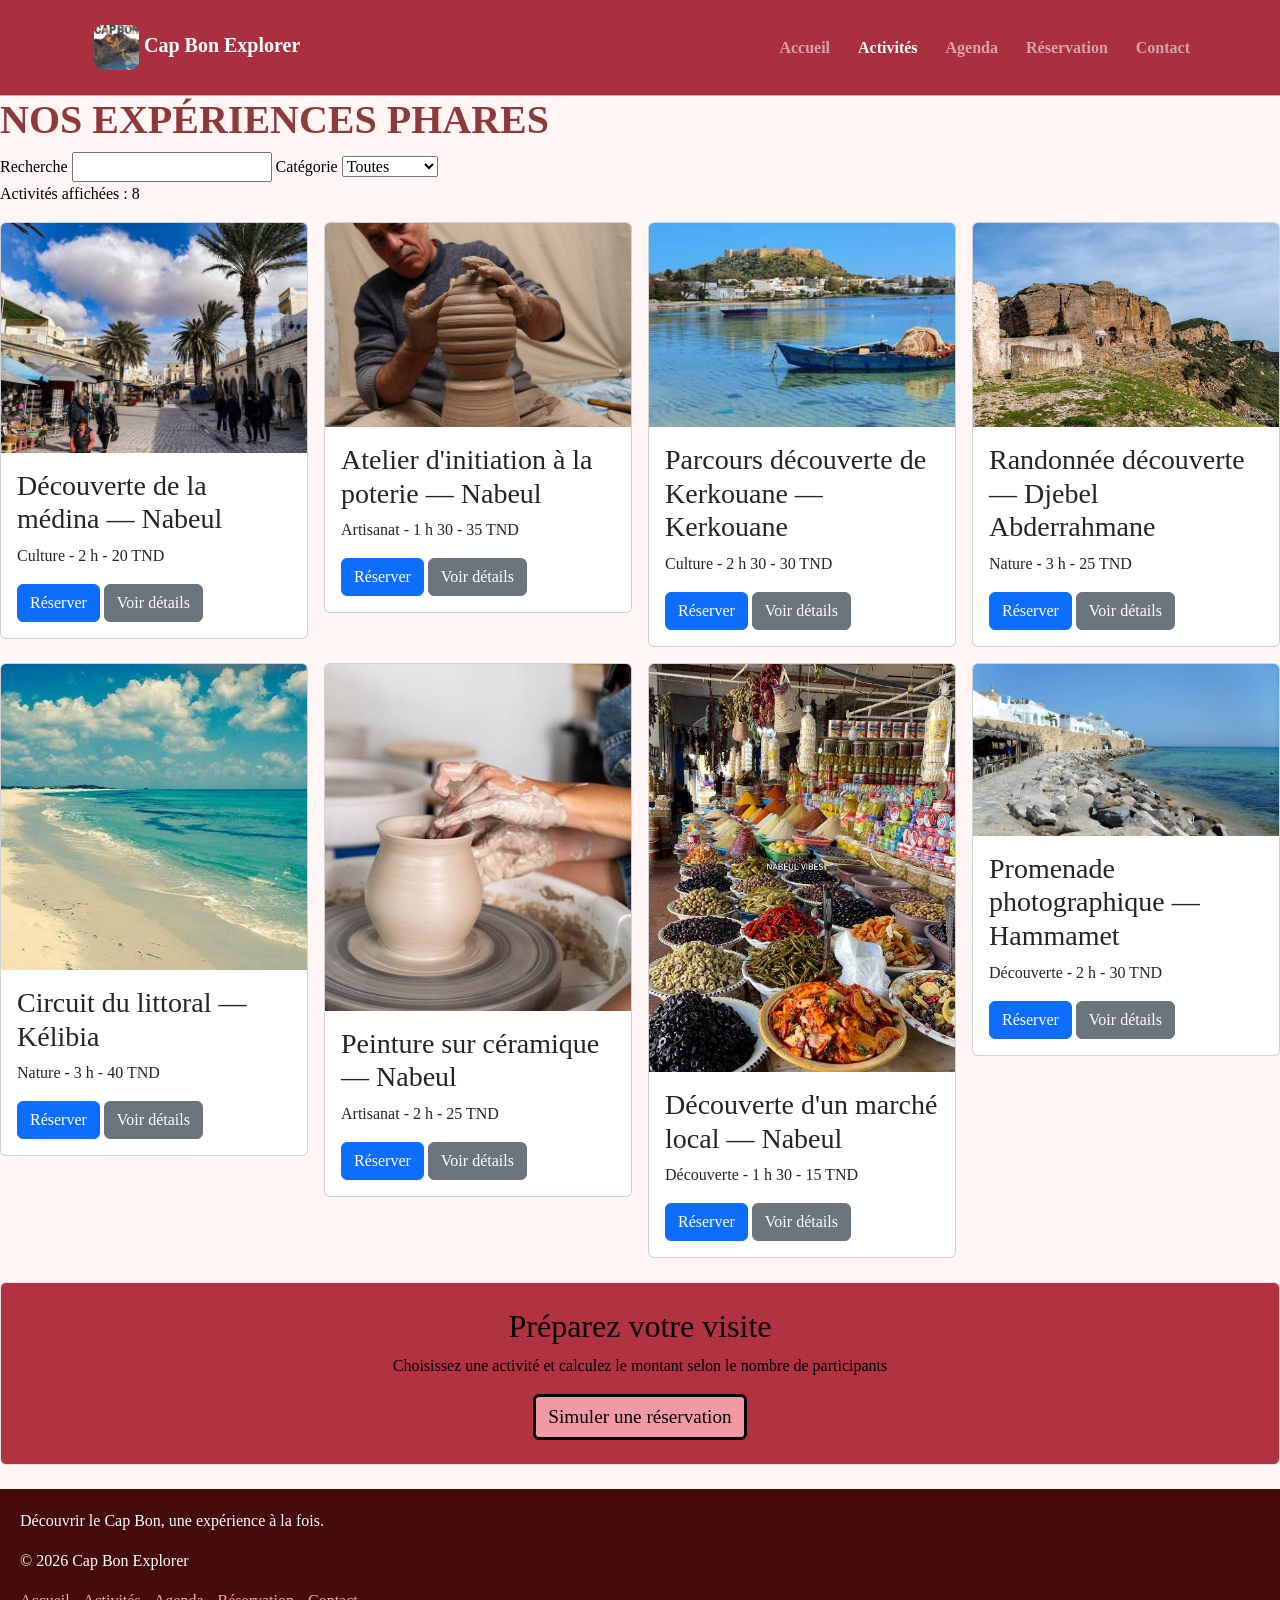
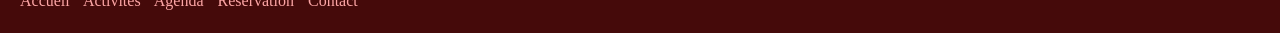
==== activites.html @ 4b928eac "Premiere version de cap bon explorer" ====
<!DOCTYPE html>
<html lang="fr">
  <head>
    <meta charset="utf-8" />
    <meta name="viewport" content="width=device-width, initial-scale=1" />
    <title>Activités</title>

    <link
      rel="stylesheet"
      href="https://cdn.jsdelivr.net/npm/bootstrap@5.3.9/dist/css/bootstrap.min.css"
    />
    <link rel="stylesheet" href="css/style.css" />
  </head>
  <body>
    <header>
      <nav class="navbar navbar-expand-lg navbar-dark site-navbar fw-bold">
        <div class="container">
          <a class="navbar-brand" href="index.html">
            <img src="image/capbon.jpeg" alt="Logo" width="50"/>
            Cap Bon Explorer
          </a>
          <button
            class="navbar-toggler"
            type="button"
            data-bs-toggle="collapse"
            data-bs-target="#menuNav"
          >
            <span class="navbar-toggler-icon"></span>
          </button>

          <div class="collapse navbar-collapse" id="menuNav">
            <ul class="navbar-nav ms-auto">
              <li class="nav-item">
                <a class="nav-link" href="index.html">Accueil</a>
              </li>
              <li class="nav-item">
                <a class="nav-link active" href="activites.html">Activités</a>
              </li>
              <li class="nav-item">
                <a class="nav-link" href="agenda.html">Agenda</a>
              </li>
              <li class="nav-item">
                <a class="nav-link" href="reservation.html">Réservation</a>
              </li>
              <li class="nav-item">
                <a class="nav-link" href="contact.html">Contact</a>
              </li>
            </ul>
          </div>
        </div>
      </nav>
    </header>

    <main>
      <div>
        <h1 class="titre">Nos expériences phares</h1>
        <label>Recherche </label>
        <input type="text" id="recherche" />

        <label>Catégorie</label>
        <select id="categorie">
          <option value="Toutes">Toutes</option>
          <option value="Culture">Culture</option>
          <option value="Artisanat">Artisanat</option>
          <option value="Nature">Nature</option>
          <option value="Découverte">Découverte</option>
        </select>

        <p id="compteur">Activités affichées : <span id="nb">8</span></p>
        <p id="aucun" hidden>Aucune activité trouvée</p>
      </div>
      <div id="liste" class="row g-3">
        <div class="col-12 col-md-6 col-lg-3" name="catre">
          <div class="card">
            <img src="image/medina.jpeg" class="card-img-top" alt="medina" />
            <div class="card-body">
              <h3>Découverte de la médina — Nabeul</h3>
              <p>Culture - 2 h - 20 TND</p>
              <a href="reservation.html" class="btn btn-primary">Réserver</a>
              <button
                type="button"
                onclick="details('A01')"
                class="btn btn-secondary"
              >
                Voir détails
              </button>
            </div>
          </div>
        </div>

        <div class="col-12 col-md-6 col-lg-3" name="catre">
          <div class="card">
            <img src="image/poterie.webp" class="card-img-top" alt="^poterie" />
            <div class="card-body">
              <h3>Atelier d'initiation à la poterie — Nabeul</h3>
              <p>Artisanat - 1 h 30 - 35 TND</p>
              <a href="reservation.html" class="btn btn-primary">Réserver</a>
              <button
                type="button"
                onclick="details('A02')"
                class="btn btn-secondary"
              >
                Voir détails
              </button>
            </div>
          </div>
        </div>

        <div class="col-12 col-md-6 col-lg-3" name="catre">
          <div class="card">
            <img src="image/kerkouane.jpg" class="card-img-top" alt="kerkouane" />
            <div class="card-body">
              <h3>Parcours découverte de Kerkouane — Kerkouane</h3>
              <p>Culture - 2 h 30 - 30 TND</p>
              <a href="reservation.html" class="btn btn-primary">Réserver</a>
              <button
                type="button"
                onclick="details('A03')"
                class="btn btn-secondary"
              >
                Voir détails
              </button>
            </div>
          </div>
        </div>

        <div class="col-12 col-md-6 col-lg-3" name="catre">
          <div class="card">
            <img src="image/randonnee.jpeg" class="card-img-top" alt="randonnee" />
            <div class="card-body">
              <h3>Randonnée découverte — Djebel Abderrahmane</h3>
              <p>Nature - 3 h - 25 TND</p>
              <a href="reservation.html" class="btn btn-primary">Réserver</a>
              <button
                type="button"
                onclick="details('A04')"
                class="btn btn-secondary"
              >
                Voir détails
              </button>
            </div>
          </div>
        </div>

        <div class="col-12 col-md-6 col-lg-3" name="catre">
          <div class="card">
            <img src="image/littoral.jpg" class="card-img-top" alt="littoral" />
            <div class="card-body">
              <h3>Circuit du littoral — Kélibia</h3>
              <p>Nature - 3 h - 40 TND</p>
              <a href="reservation.html" class="btn btn-primary">Réserver</a>
              <button
                type="button"
                onclick="details('A05')"
                class="btn btn-secondary"
              >
                Voir détails
              </button>
            </div>
          </div>
        </div>

        <div class="col-12 col-md-6 col-lg-3" name="catre">
          <div class="card">
            <img src="image/ceramique.jpeg" class="card-img-top" alt="cermique" />
            <div class="card-body">
              <h3>Peinture sur céramique — Nabeul</h3>
              <p>Artisanat - 2 h - 25 TND</p>
              <a href="reservation.html" class="btn btn-primary">Réserver</a>
              <button
                type="button"
                onclick="details('A06')"
                class="btn btn-secondary"
              >
                Voir détails
              </button>
            </div>
          </div>
        </div>

        <div class="col-12 col-md-6 col-lg-3" name="catre">
          <div class="card">
            <img src="image/marche.jpeg" class="card-img-top" alt="marche" />
            <div class="card-body">
              <h3>Découverte d'un marché local — Nabeul</h3>
              <p>Découverte - 1 h 30 - 15 TND</p>
              <a href="reservation.html" class="btn btn-primary">Réserver</a>
              <button
                type="button"
                onclick="details('A07')"
                class="btn btn-secondary"
              >
                Voir détails
              </button>
            </div>
          </div>
        </div>

        <div class="col-12 col-md-6 col-lg-3" name="catre">
          <div class="card">
            <img src="image/hammamet.jpeg" class="card-img-top" alt="hammamet" />
            <div class="card-body">
              <h3>Promenade photographique — Hammamet</h3>
              <p>Découverte - 2 h - 30 TND</p>
              <a href="reservation.html" class="btn btn-primary">Réserver</a>
              <button
                type="button"
                onclick="details('A08')"
                class="btn btn-secondary"
              >
                Voir détails
              </button>
            </div>
          </div>
        </div>
      </div>

      <div class="p-4 my-4 border rounded text-center" id="box">
        <h2>Préparez votre visite</h2>
        <p>
          Choisissez une activité et calculez le montant selon le nombre de
          participants
        </p>
        <a href="reservation.html" class="btn btn-main link">
          Simuler une réservation
        </a>
      </div>
    </main>

    <footer>
      <p>Découvrir le Cap Bon, une expérience à la fois.</p>
      <p>© 2026 Cap Bon Explorer</p>
      <a href="index.html">Accueil</a>
      <a href="activites.html">Activités</a>
      <a href="agenda.html">Agenda</a>
      <a href="reservation.html">Réservation</a>
      <a href="contact.html">Contact</a>
    </footer>
    <script src="js/app.js"></script>
    <script src="js/activites.js"></script>
  </body>
</html>
---- css/style.css ----
body {
  font-family: Arial, sans-serif;
  background-color: #fff5f5;
  color: black;
  font-family:Cambria, Cochin, Georgia, Times, 'Times New Roman', serif;

}

header {
  background-color: #a9313f;
  padding: 12px 20px;
  border-bottom: 1px solid #f09aa5;
}

header img {
  height: 36px;
}

header a {
  text-decoration: none;
  margin-left: 12px;
}
#box{
  background-color: #b13241;
  font-family:Cambria, Cochin, Georgia, Times, 'Times New Roman', serif;

}
.titre{
  color: #8f3a3a;
  font-weight: bold;
  text-transform: uppercase;
  
}




th {
  background-color: #991b1b;
  color: white;
}

#err {
  background-color: #fee2e2;
  color: #991b1b;
  padding: 10px;
  margin-top: 10px;
}

#recap, #cok {
  background-color: #dcfce7;
  color: #166534;
  padding: 10px;
  margin-top: 10px;
}
.link{
  background-color:#f09aa5;
  color: black;
  border-width:initial;
  border-color: black;
  font-size: larger;
  
}
.link:hover{
  background-color: #991b1b;
  border-color: #991b1b;

}
footer {
  background-color: #450a0a;
  color: white;
  padding: 20px;
  margin-top: 20px;
}

footer a {

  
  color: #fca5a5;
  margin-right: 10px;
  text-decoration: none;
}
footer a:hover {
  color: #fd0d5d;
}
#contact ,#explo{
  margin-top: 20px;
  float: left;
  width: 44%;
  margin-right: 5px;
  padding: 20px;
  margin-left: 5px;

}
#msg , #qui {
  margin-top: 20px;
  float: left;
  width: 54%;
  margin-bottom: 20px;
  padding: 20px;
}
#faq , #act ,#dec{
  width: 100%;
  padding: 20px;
  margin-left: 7px;
  margin-right: 5px;
}
header img {
  width: 45px;
  height: 45px;
  border-radius: 20%;
}
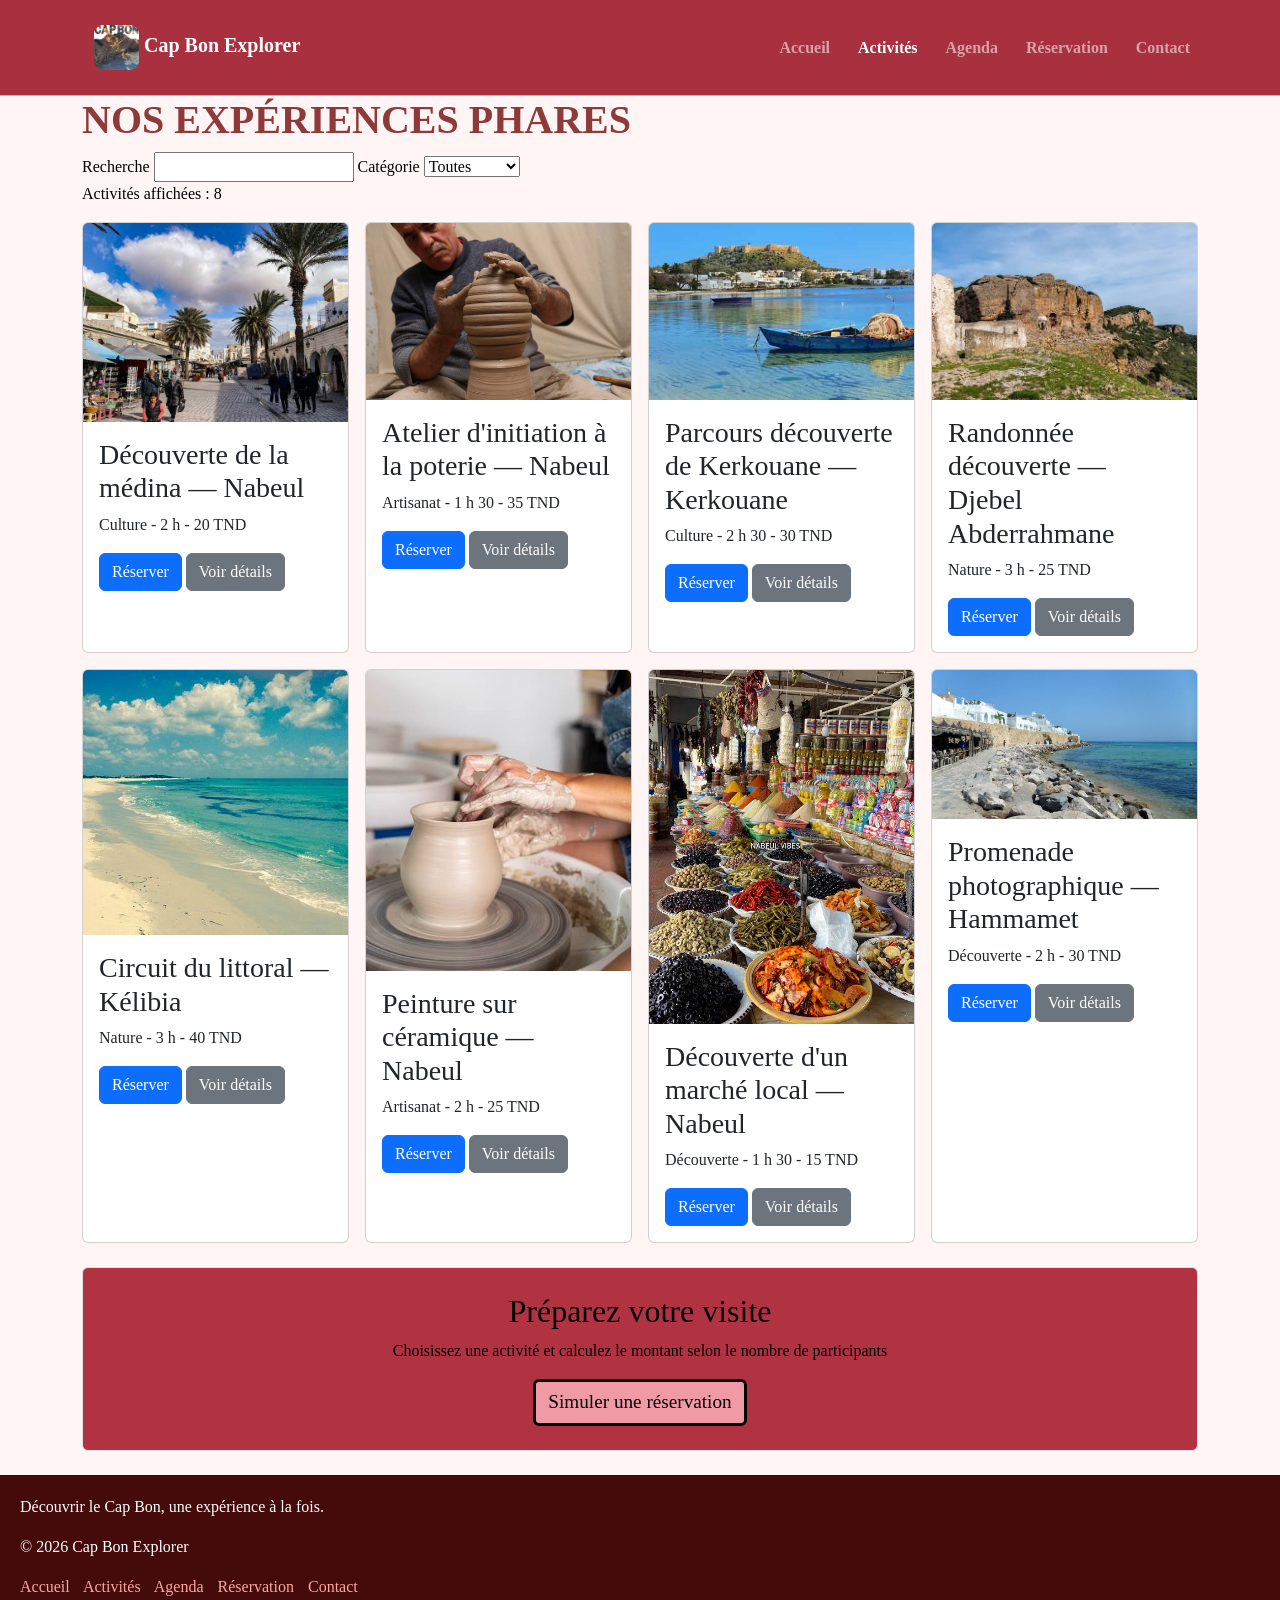
==== commit 1d670a78: "Mise a jour du projet" ====
--- a/activites.html
+++ b/activites.html
@@ -16,7 +16,7 @@
       <nav class="navbar navbar-expand-lg navbar-dark site-navbar fw-bold">
         <div class="container">
           <a class="navbar-brand" href="index.html">
-            <img src="image/capbon.jpeg" alt="Logo" width="50"/>
+            <img src="images/capbon.jpeg" alt="Logo" width="50" />
             Cap Bon Explorer
           </a>
           <button
@@ -24,6 +24,9 @@
             type="button"
             data-bs-toggle="collapse"
             data-bs-target="#menuNav"
+            aria-controls="menuNav"
+            aria-expanded="false"
+            aria-label="Afficher la navigation"
           >
             <span class="navbar-toggler-icon"></span>
           </button>
@@ -51,7 +54,7 @@
       </nav>
     </header>
 
-    <main>
+    <main class="container">
       <div>
         <h1 class="titre">Nos expériences phares</h1>
         <label>Recherche </label>
@@ -67,146 +70,185 @@
         </select>
 
         <p id="compteur">Activités affichées : <span id="nb">8</span></p>
-        <p id="aucun" hidden>Aucune activité trouvée</p>
+        <p id="aucun" class="alert alert-warning" hidden>
+          Aucune activité trouvée
+        </p>
       </div>
+
       <div id="liste" class="row g-3">
         <div class="col-12 col-md-6 col-lg-3" name="catre">
-          <div class="card">
-            <img src="image/medina.jpeg" class="card-img-top" alt="medina" />
+          <div class="card h-100">
+            <img src="images/medina.jpeg" class="card-img-top" alt="medina" />
             <div class="card-body">
               <h3>Découverte de la médina — Nabeul</h3>
               <p>Culture - 2 h - 20 TND</p>
               <a href="reservation.html" class="btn btn-primary">Réserver</a>
               <button
                 type="button"
-                onclick="details('A01')"
-                class="btn btn-secondary"
-              >
-                Voir détails
-              </button>
-            </div>
-          </div>
-        </div>
-
-        <div class="col-12 col-md-6 col-lg-3" name="catre">
-          <div class="card">
-            <img src="image/poterie.webp" class="card-img-top" alt="^poterie" />
+                class="btn btn-secondary"
+                data-bs-toggle="modal"
+                data-bs-target="#modalDetails"
+                onclick="afficherDetails('A01')"
+              >
+                Voir détails
+              </button>
+            </div>
+          </div>
+        </div>
+
+        <div class="col-12 col-md-6 col-lg-3" name="catre">
+          <div class="card h-100">
+            <img src="images/poterie.webp" class="card-img-top" alt="poterie" />
             <div class="card-body">
               <h3>Atelier d'initiation à la poterie — Nabeul</h3>
               <p>Artisanat - 1 h 30 - 35 TND</p>
               <a href="reservation.html" class="btn btn-primary">Réserver</a>
               <button
                 type="button"
-                onclick="details('A02')"
-                class="btn btn-secondary"
-              >
-                Voir détails
-              </button>
-            </div>
-          </div>
-        </div>
-
-        <div class="col-12 col-md-6 col-lg-3" name="catre">
-          <div class="card">
-            <img src="image/kerkouane.jpg" class="card-img-top" alt="kerkouane" />
+                class="btn btn-secondary"
+                data-bs-toggle="modal"
+                data-bs-target="#modalDetails"
+                onclick="afficherDetails('A02')"
+              >
+                Voir détails
+              </button>
+            </div>
+          </div>
+        </div>
+
+        <div class="col-12 col-md-6 col-lg-3" name="catre">
+          <div class="card h-100">
+            <img
+              src="images/kerkouane.jpg"
+              class="card-img-top"
+              alt="kerkouane"
+            />
             <div class="card-body">
               <h3>Parcours découverte de Kerkouane — Kerkouane</h3>
               <p>Culture - 2 h 30 - 30 TND</p>
               <a href="reservation.html" class="btn btn-primary">Réserver</a>
               <button
                 type="button"
-                onclick="details('A03')"
-                class="btn btn-secondary"
-              >
-                Voir détails
-              </button>
-            </div>
-          </div>
-        </div>
-
-        <div class="col-12 col-md-6 col-lg-3" name="catre">
-          <div class="card">
-            <img src="image/randonnee.jpeg" class="card-img-top" alt="randonnee" />
+                class="btn btn-secondary"
+                data-bs-toggle="modal"
+                data-bs-target="#modalDetails"
+                onclick="afficherDetails('A03')"
+              >
+                Voir détails
+              </button>
+            </div>
+          </div>
+        </div>
+
+        <div class="col-12 col-md-6 col-lg-3" name="catre">
+          <div class="card h-100">
+            <img
+              src="images/randonnee.jpeg"
+              class="card-img-top"
+              alt="randonnee"
+            />
             <div class="card-body">
               <h3>Randonnée découverte — Djebel Abderrahmane</h3>
               <p>Nature - 3 h - 25 TND</p>
               <a href="reservation.html" class="btn btn-primary">Réserver</a>
               <button
                 type="button"
-                onclick="details('A04')"
-                class="btn btn-secondary"
-              >
-                Voir détails
-              </button>
-            </div>
-          </div>
-        </div>
-
-        <div class="col-12 col-md-6 col-lg-3" name="catre">
-          <div class="card">
-            <img src="image/littoral.jpg" class="card-img-top" alt="littoral" />
+                class="btn btn-secondary"
+                data-bs-toggle="modal"
+                data-bs-target="#modalDetails"
+                onclick="afficherDetails('A04')"
+              >
+                Voir détails
+              </button>
+            </div>
+          </div>
+        </div>
+
+        <div class="col-12 col-md-6 col-lg-3" name="catre">
+          <div class="card h-100">
+            <img
+              src="images/littoral.jpg"
+              class="card-img-top"
+              alt="littoral"
+            />
             <div class="card-body">
               <h3>Circuit du littoral — Kélibia</h3>
               <p>Nature - 3 h - 40 TND</p>
               <a href="reservation.html" class="btn btn-primary">Réserver</a>
               <button
                 type="button"
-                onclick="details('A05')"
-                class="btn btn-secondary"
-              >
-                Voir détails
-              </button>
-            </div>
-          </div>
-        </div>
-
-        <div class="col-12 col-md-6 col-lg-3" name="catre">
-          <div class="card">
-            <img src="image/ceramique.jpeg" class="card-img-top" alt="cermique" />
+                class="btn btn-secondary"
+                data-bs-toggle="modal"
+                data-bs-target="#modalDetails"
+                onclick="afficherDetails('A05')"
+              >
+                Voir détails
+              </button>
+            </div>
+          </div>
+        </div>
+
+        <div class="col-12 col-md-6 col-lg-3" name="catre">
+          <div class="card h-100">
+            <img
+              src="images/ceramique.jpeg"
+              class="card-img-top"
+              alt="ceramique"
+            />
             <div class="card-body">
               <h3>Peinture sur céramique — Nabeul</h3>
               <p>Artisanat - 2 h - 25 TND</p>
               <a href="reservation.html" class="btn btn-primary">Réserver</a>
               <button
                 type="button"
-                onclick="details('A06')"
-                class="btn btn-secondary"
-              >
-                Voir détails
-              </button>
-            </div>
-          </div>
-        </div>
-
-        <div class="col-12 col-md-6 col-lg-3" name="catre">
-          <div class="card">
-            <img src="image/marche.jpeg" class="card-img-top" alt="marche" />
+                class="btn btn-secondary"
+                data-bs-toggle="modal"
+                data-bs-target="#modalDetails"
+                onclick="afficherDetails('A06')"
+              >
+                Voir détails
+              </button>
+            </div>
+          </div>
+        </div>
+
+        <div class="col-12 col-md-6 col-lg-3" name="catre">
+          <div class="card h-100">
+            <img src="images/marche.jpeg" class="card-img-top" alt="marche" />
             <div class="card-body">
               <h3>Découverte d'un marché local — Nabeul</h3>
               <p>Découverte - 1 h 30 - 15 TND</p>
               <a href="reservation.html" class="btn btn-primary">Réserver</a>
               <button
                 type="button"
-                onclick="details('A07')"
-                class="btn btn-secondary"
-              >
-                Voir détails
-              </button>
-            </div>
-          </div>
-        </div>
-
-        <div class="col-12 col-md-6 col-lg-3" name="catre">
-          <div class="card">
-            <img src="image/hammamet.jpeg" class="card-img-top" alt="hammamet" />
+                class="btn btn-secondary"
+                data-bs-toggle="modal"
+                data-bs-target="#modalDetails"
+                onclick="afficherDetails('A07')"
+              >
+                Voir détails
+              </button>
+            </div>
+          </div>
+        </div>
+
+        <div class="col-12 col-md-6 col-lg-3" name="catre">
+          <div class="card h-100">
+            <img
+              src="images/hammamet.jpeg"
+              class="card-img-top"
+              alt="hammamet"
+            />
             <div class="card-body">
               <h3>Promenade photographique — Hammamet</h3>
               <p>Découverte - 2 h - 30 TND</p>
               <a href="reservation.html" class="btn btn-primary">Réserver</a>
               <button
                 type="button"
-                onclick="details('A08')"
-                class="btn btn-secondary"
+                class="btn btn-secondary"
+                data-bs-toggle="modal"
+                data-bs-target="#modalDetails"
+                onclick="afficherDetails('A08')"
               >
                 Voir détails
               </button>
@@ -225,6 +267,42 @@
           Simuler une réservation
         </a>
       </div>
+
+      <div
+        class="modal fade"
+        id="modalDetails"
+        tabindex="-1"
+        aria-labelledby="titreFen"
+        aria-hidden="true"
+      >
+        <div class="modal-dialog modal-dialog-centered">
+          <div class="modal-content">
+            <div class="modal-header">
+              <h3 class="modal-title fs-5" id="titreFen"></h3>
+              <button
+                class="btn-close"
+                type="button"
+                data-bs-dismiss="modal"
+                aria-label="Fermer"
+              ></button>
+            </div>
+            <div class="modal-body">
+              <p class="fw-bold" id="catFen"></p>
+              <p id="descFen"></p>
+            </div>
+            <div class="modal-footer">
+              <button
+                class="btn btn-secondary"
+                type="button"
+                data-bs-dismiss="modal"
+              >
+                Fermer
+              </button>
+              <a href="reservation.html" class="btn btn-primary">Réserver</a>
+            </div>
+          </div>
+        </div>
+      </div>
     </main>
 
     <footer>
@@ -236,6 +314,8 @@
       <a href="reservation.html">Réservation</a>
       <a href="contact.html">Contact</a>
     </footer>
+
+    <script src="https://cdn.jsdelivr.net/npm/bootstrap@5.3.9/dist/js/bootstrap.bundle.min.js"></script>
     <script src="js/app.js"></script>
     <script src="js/activites.js"></script>
   </body>
